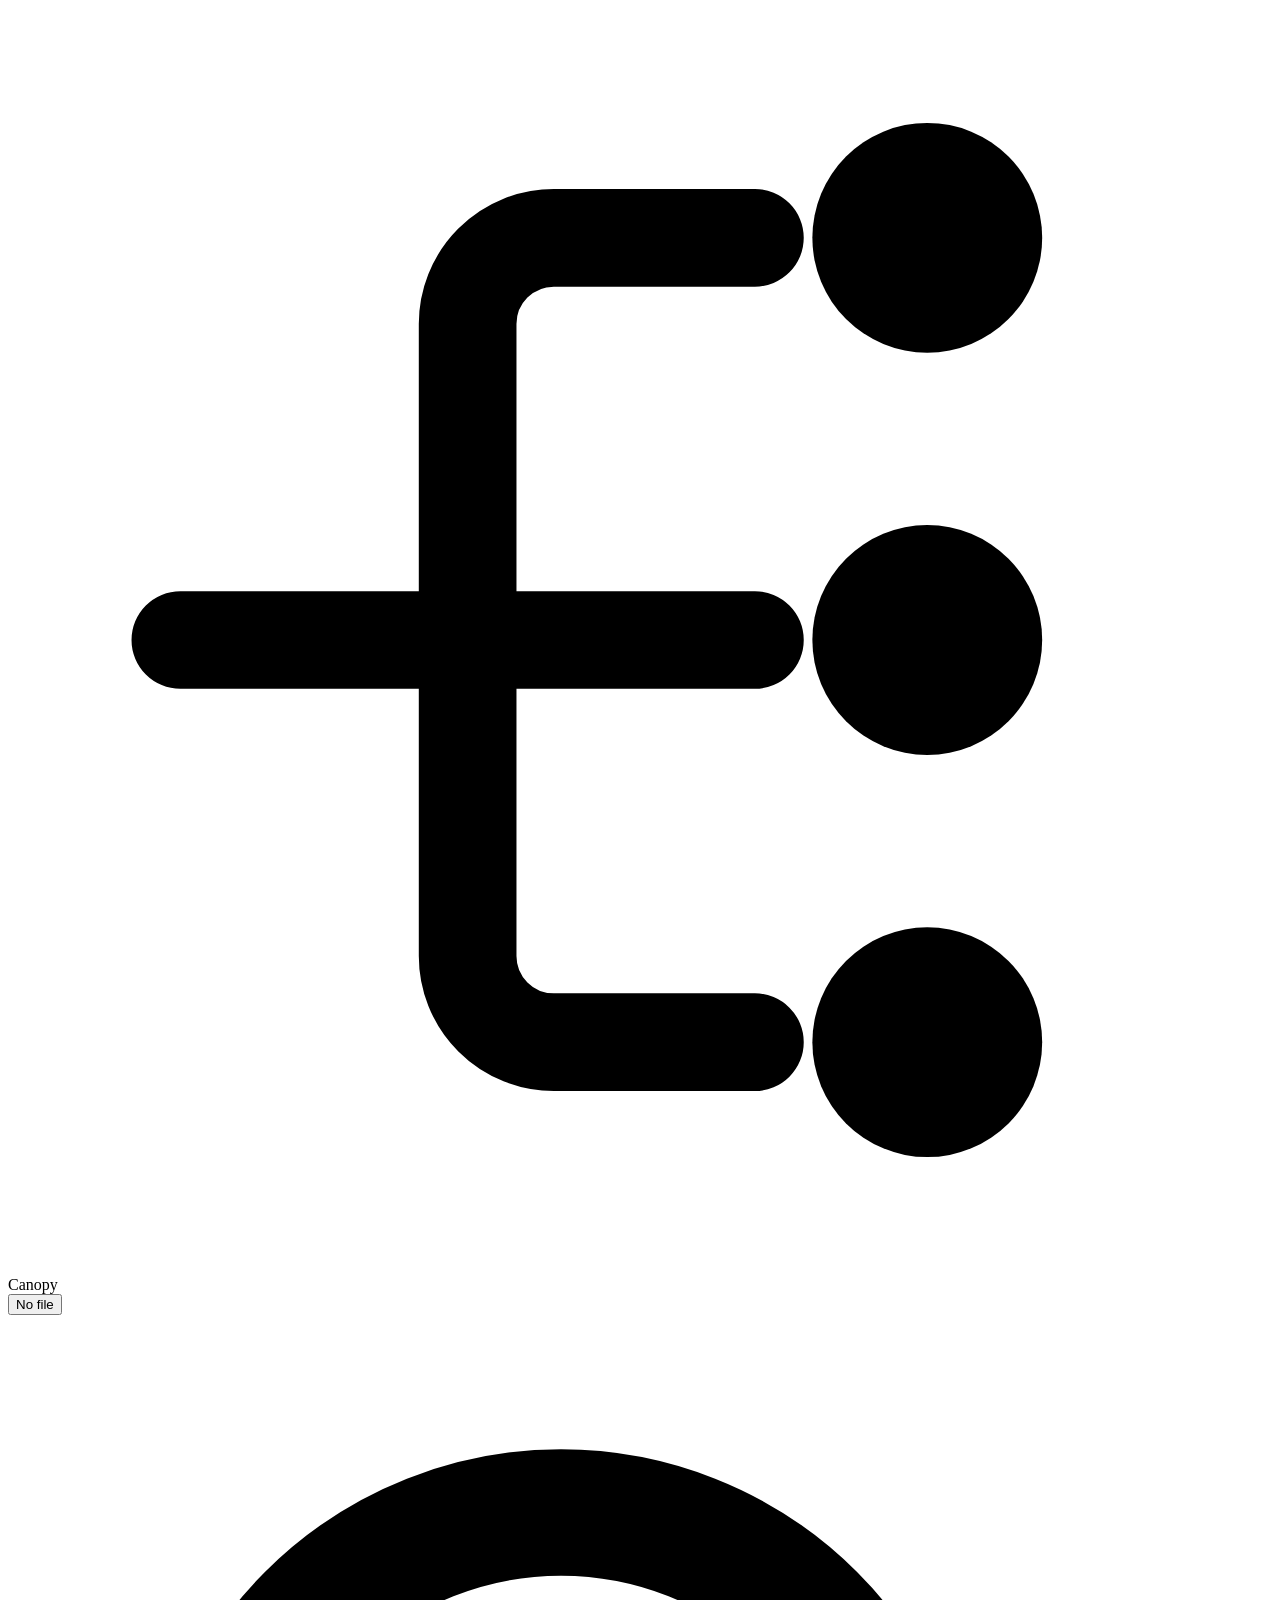
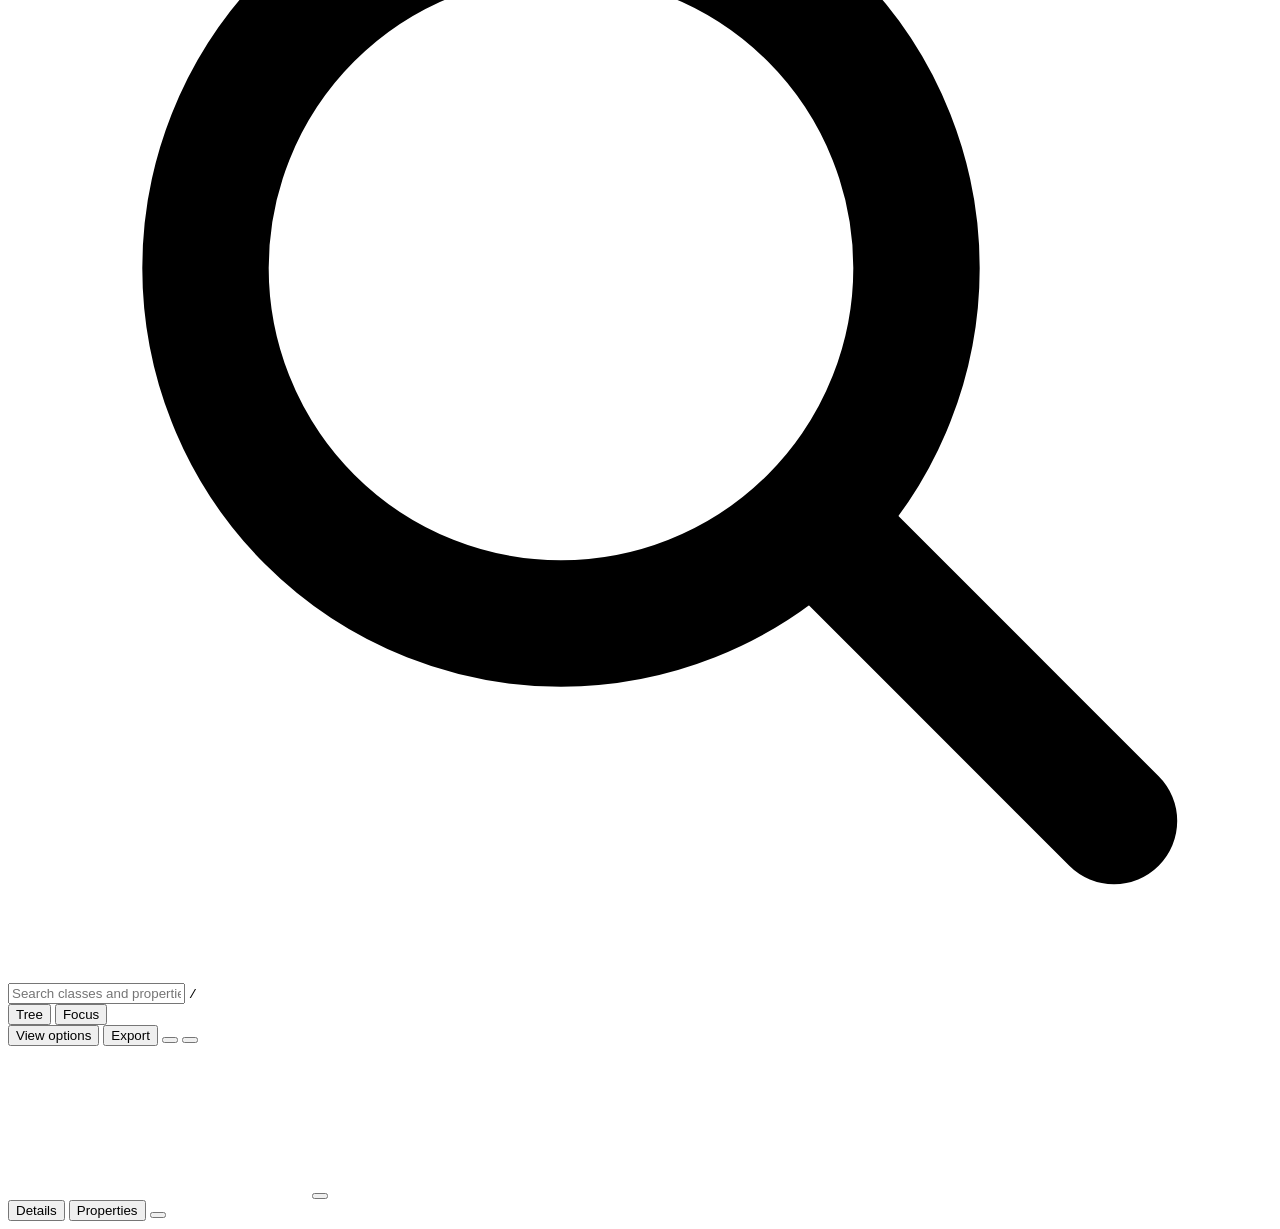
==== src/template.html @ 84217e38 "Canopy: single-file ontology viewer A viewer for OWL/RDF ontologies that runs from one HTML file wit" ====
<!DOCTYPE html>
<html lang="en" data-theme="light">
<head>
<meta charset="utf-8">
<meta name="viewport" content="width=device-width, initial-scale=1">
<title>Canopy ontology viewer</title>
<style>
/*CSS*/
</style>
</head>
<body>
<div id="app">
  <header id="bar">
    <div class="brand" title="Canopy ontology viewer">
      <svg viewBox="0 0 22 22" fill="none" stroke="currentColor" stroke-width="1.7" stroke-linecap="round" stroke-linejoin="round" aria-hidden="true"><path d="M3 11h5M8 11V5.5a1.5 1.5 0 0 1 1.5-1.5H13M8 11v5.5A1.5 1.5 0 0 0 9.5 18H13M8 11h5"/><circle cx="16" cy="4" r="2" fill="currentColor" stroke="none"/><circle cx="16" cy="11" r="2" fill="currentColor" stroke="none"/><circle cx="16" cy="18" r="2" fill="currentColor" stroke="none"/></svg>
      <span>Canopy</span>
    </div>
    <button class="btn" id="fileBtn" aria-haspopup="true" aria-expanded="false" title="Open another ontology"><span class="fname">No file</span><span class="fmeta"></span></button>
    <div id="searchWrap">
      <svg viewBox="0 0 16 16" fill="none" stroke="currentColor" stroke-width="1.6" stroke-linecap="round" aria-hidden="true"><circle cx="7" cy="7" r="4.5"/><path d="M10.5 10.5 14 14"/></svg>
      <input id="search" type="text" placeholder="Search classes and properties" autocomplete="off" spellcheck="false" aria-label="Search classes and properties">
      <kbd aria-hidden="true">/</kbd>
      <div id="results" hidden></div>
    </div>
    <div class="spacer"></div>
    <div class="seg" id="viewSeg" role="group" aria-label="View">
      <button data-v="tree" aria-pressed="true" title="The whole hierarchy as a collapsible tree (G)">Tree</button>
      <button data-v="focus" aria-pressed="false" title="The neighbourhood of the selected class (G)">Focus</button>
    </div>
    <button class="btn" id="optBtn" aria-haspopup="true" aria-expanded="false"><span class="lbl">View options</span></button>
    <button class="btn" id="expBtn" aria-haspopup="true" aria-expanded="false"><span class="lbl">Export</span></button>
    <button class="btn icon" id="themeBtn" aria-label="Switch between light and dark" title="Switch between light and dark (T)"></button>
    <button class="btn icon" id="helpBtn" aria-label="Help and keyboard shortcuts" title="Help and keyboard shortcuts (?)"></button>
  </header>
  <main id="stage">
    <canvas id="cv" tabindex="0" aria-label="Ontology canvas. Use the search field and the details panel to read its content."></canvas>
    <div id="focusBar" hidden></div>
    <div id="hint" hidden></div>
    <div id="empty" hidden></div>
    <button class="btn line icon" id="panelToggle" aria-label="Show the details panel" title="Show the details panel (P)"></button>
    <div id="ctl"></div>
    <canvas id="mini" hidden></canvas>
    <div id="tip" hidden></div>
  </main>
  <aside id="panel" aria-label="Details">
    <div id="tabs" role="tablist">
      <button role="tab" data-tab="details" aria-selected="true">Details</button>
      <button role="tab" data-tab="props" aria-selected="false">Properties<span class="n"></span></button>
      <button class="mini-btn" id="panelHide" style="margin-left:auto;align-self:center" aria-label="Hide the details panel" title="Hide the details panel (P)"></button>
    </div>
    <div id="pbody"></div>
  </aside>
</div>
<div id="drop" hidden><div>Drop to open<span>RDF/XML, Turtle or N-Triples. Several files are merged into one view.</span></div></div>
<div id="modal" hidden></div>
<div id="busy" hidden><div><b></b><i></i></div></div>
<div id="toast" hidden role="status"></div>
<input type="file" id="file" hidden multiple>
<script type="text/plain" id="sample-ttl">
/*SAMPLE*/
</script>
<script>
/*CORE*/
</script>
<script>
/*UI*/
</script>
</body>
</html>
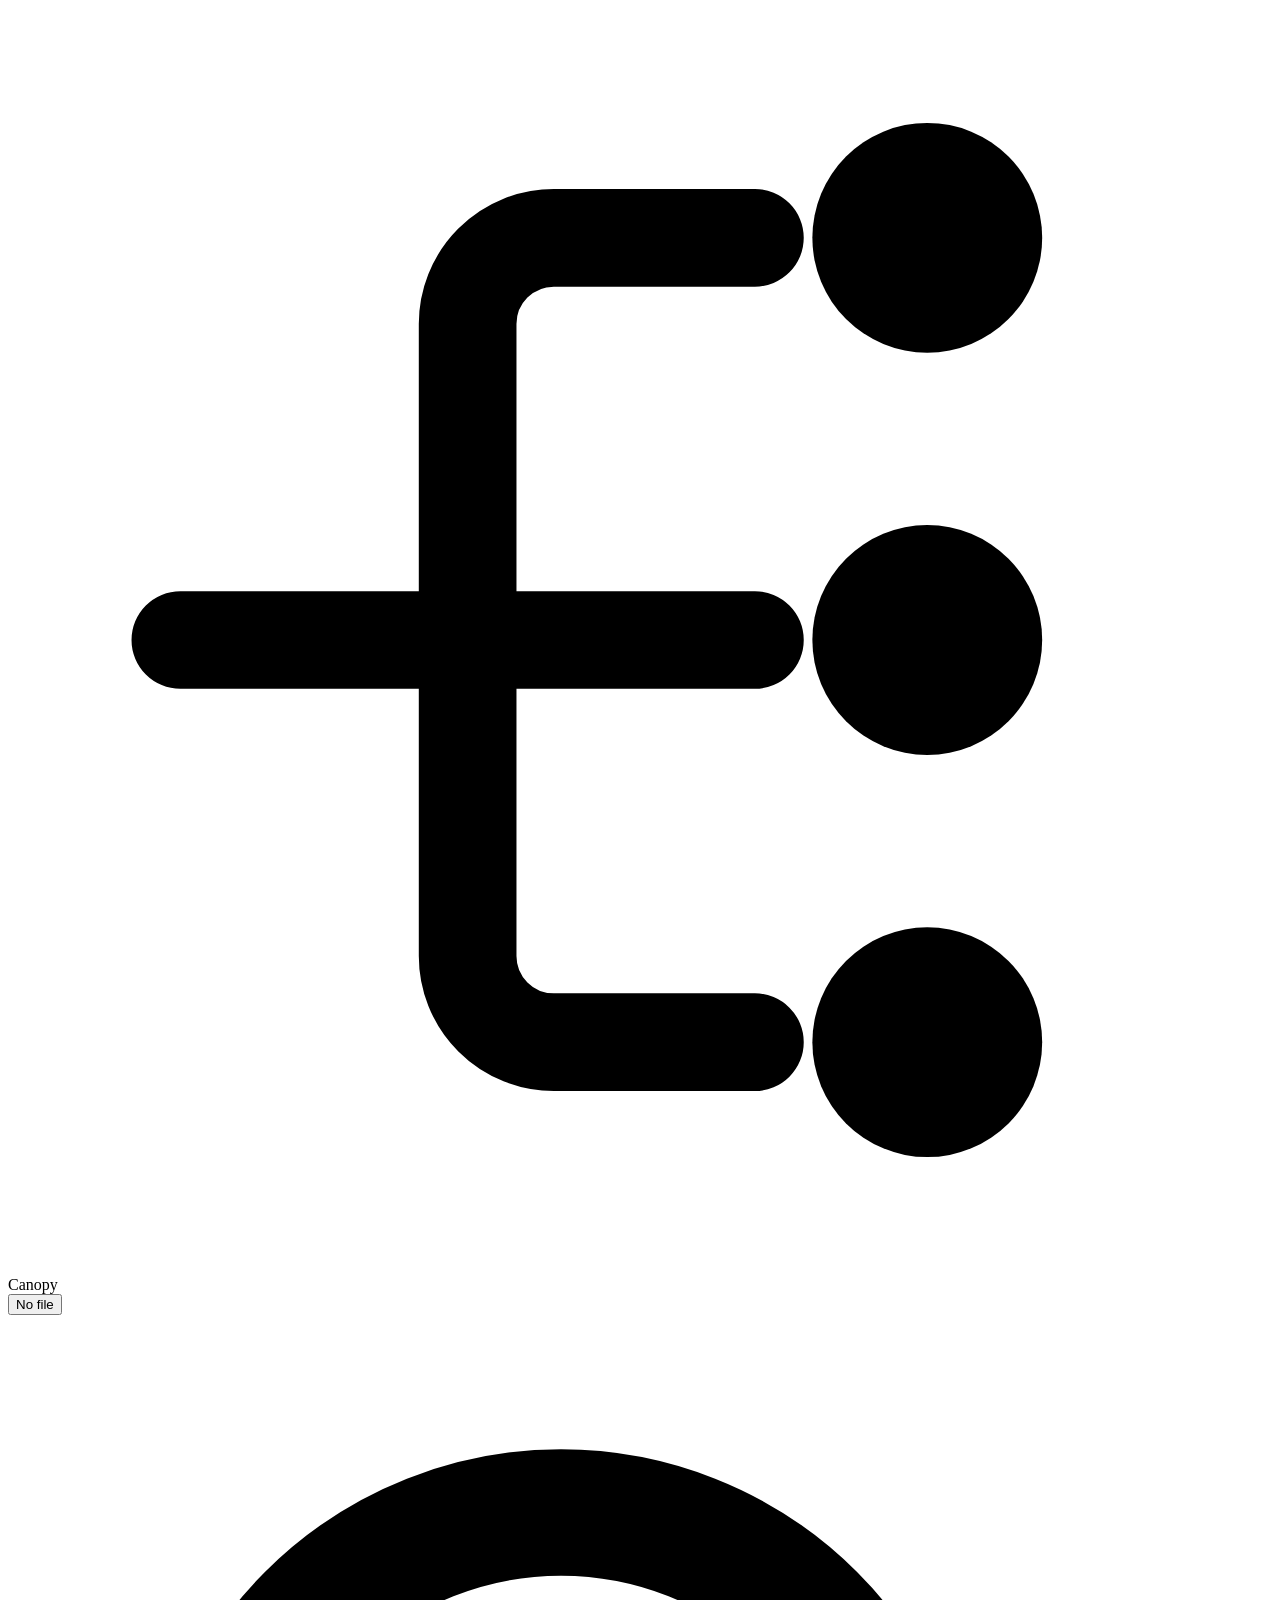
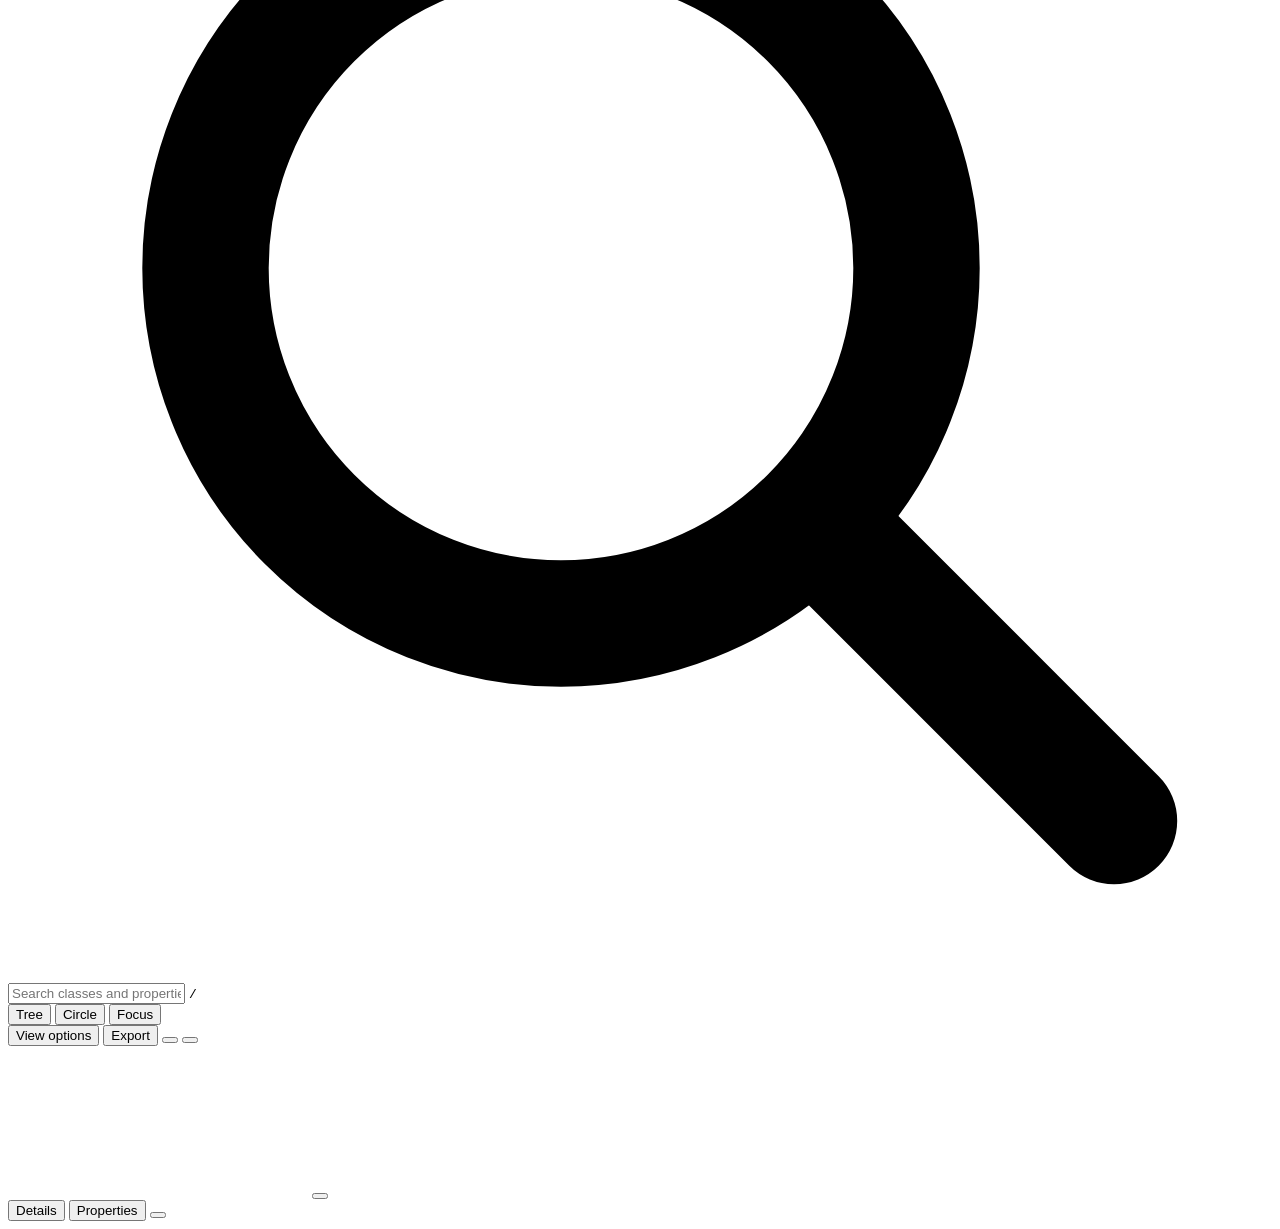
==== commit 634a2dec: "Add a circle view of the hierarchy The same tree drawn on a circle: end classes on the rim, open bra" ====
--- a/src/template.html
+++ b/src/template.html
@@ -25,7 +25,8 @@
     <div class="spacer"></div>
     <div class="seg" id="viewSeg" role="group" aria-label="View">
       <button data-v="tree" aria-pressed="true" title="The whole hierarchy as a collapsible tree (G)">Tree</button>
-      <button data-v="focus" aria-pressed="false" title="The neighbourhood of the selected class (G)">Focus</button>
+      <button data-v="radial" aria-pressed="false" title="The same hierarchy on a circle, with links bundled through the middle (G)">Circle</button>
+      <button data-v="focus" aria-pressed="false" title="The neighbourhood of the selected class or individual (G)">Focus</button>
     </div>
     <button class="btn" id="optBtn" aria-haspopup="true" aria-expanded="false"><span class="lbl">View options</span></button>
     <button class="btn" id="expBtn" aria-haspopup="true" aria-expanded="false"><span class="lbl">Export</span></button>
